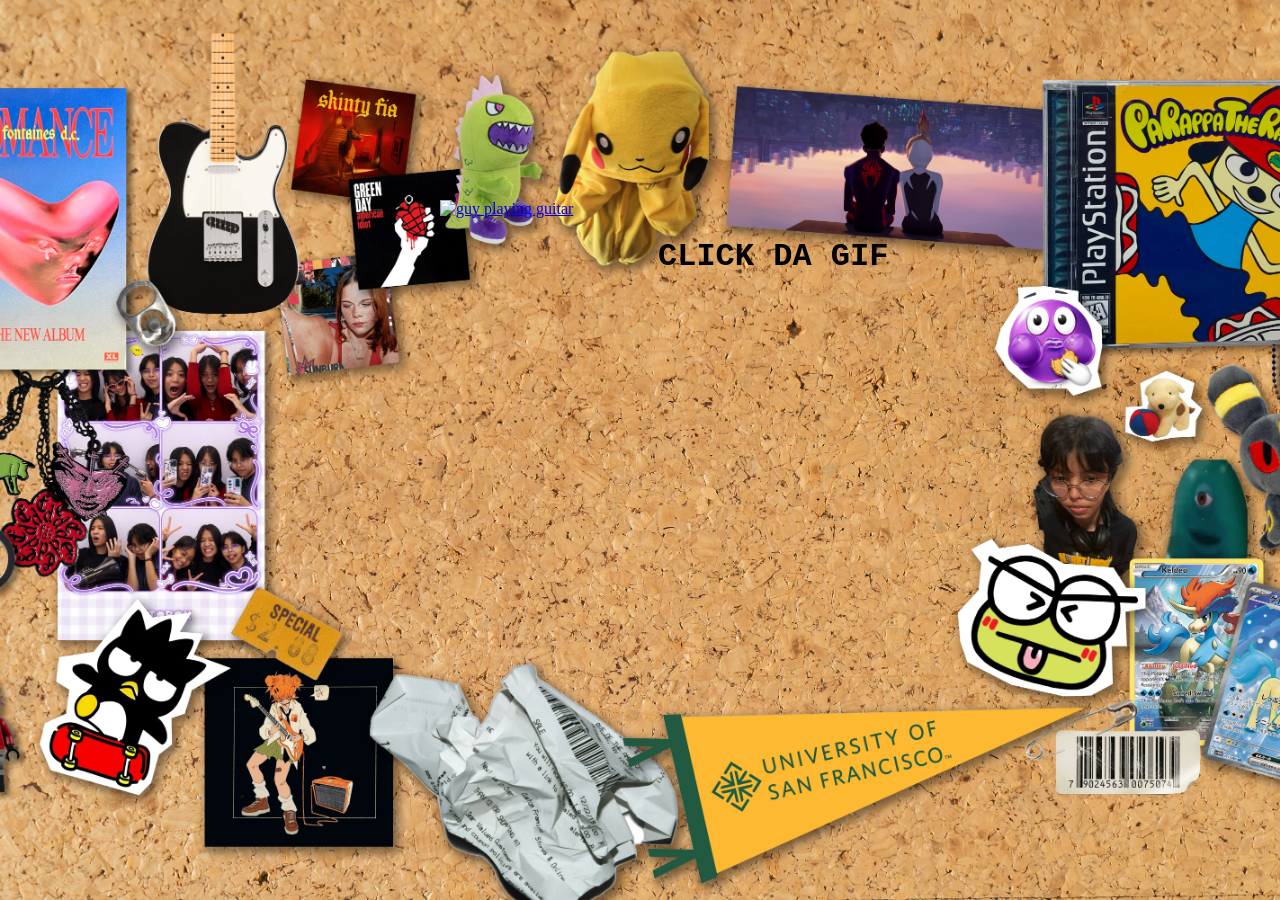
==== index.html @ 92787fba "initial file upload" ====
<!DOCTYPE html>

<html>
    <head>
        <meta charset="utf-8">
        <meta http-equiv="X-UA-Compatible" content="IE=edge">
        <title>Welcome Page</title>
        <meta name="description" content="">
        <meta name="viewport" content="width=device-width, initial-scale=1">
        <link rel="stylesheet" href="splash.css">
    </head>
    <body>
        
        <a href="main.html">
            <img id="gif" src="img/guitar.gif" alt="guy playing guitar">
        </a>
        
        <h1>CLICK DA GIF</h1>

    </body>
</html>
---- splash.css ----
body{
    background-image: url(/img/boarddeco.jpg);
    background-repeat: no-repeat;
	background-attachment: fixed;
	background-position: center;
	background-size: cover;
    cursor: url("img/cursor.png"), auto;
}

#gif{
    margin: auto;
    width: 400px;
    height: auto;
    margin-top: 200px;
    align-items: center;
    display: block;  
}

h1{
    align-items: center;
    display: block;
    margin-top: 20px;
    margin-left: 650px;
    font-family: 'Courier New', Courier, monospace;
}
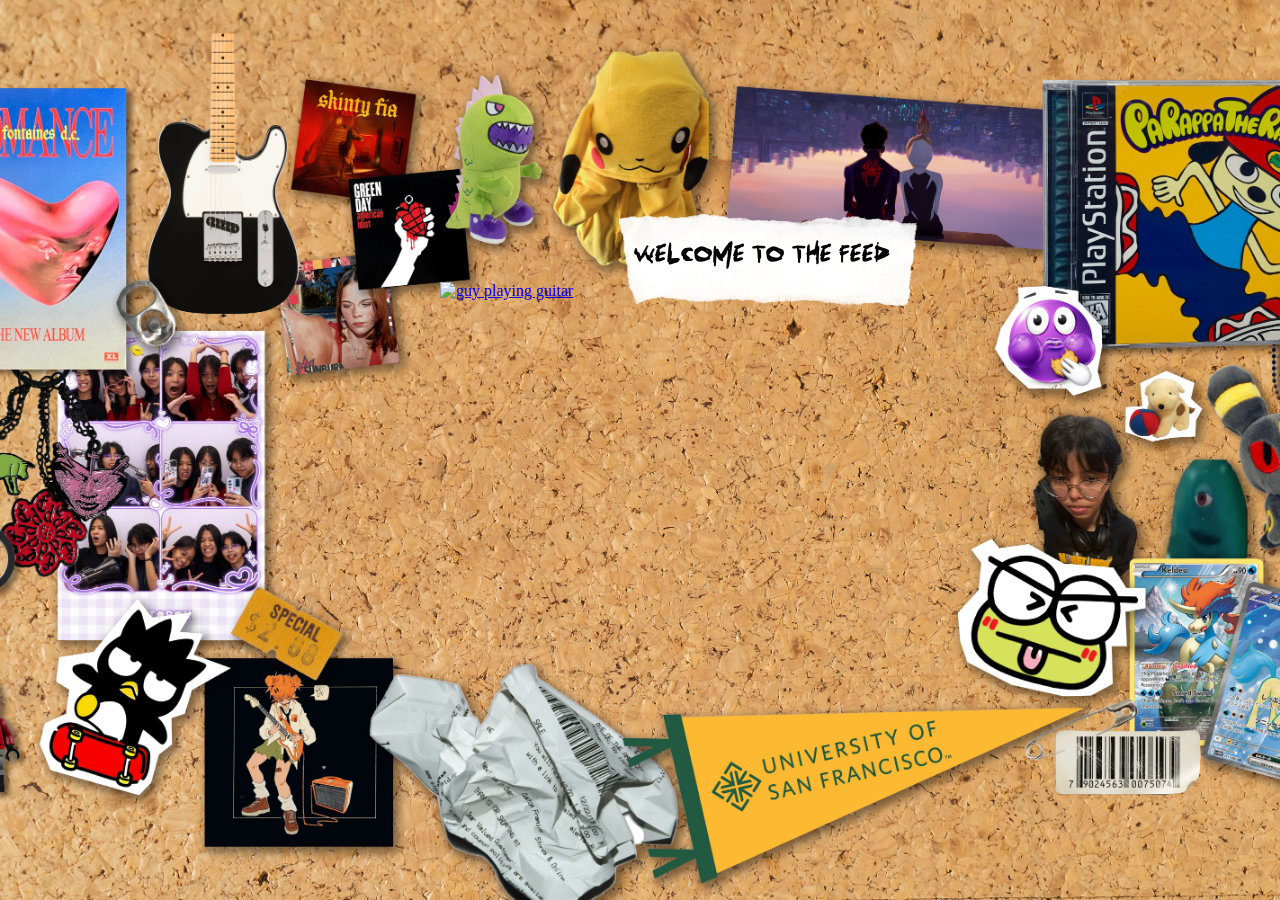
==== commit 70d522ae: "update" ====
--- a/index.html
+++ b/index.html
@@ -10,12 +10,14 @@
         <link rel="stylesheet" href="splash.css">
     </head>
     <body>
+
+        <h1>wELcOME TO THE FEED</h1>
         
+        <img id="papersplash" src="img/paper3.png" alt="piece of paper">
+
         <a href="main.html">
             <img id="gif" src="img/guitar.gif" alt="guy playing guitar">
         </a>
-        
-        <h1>CLICK DA GIF</h1>
 
     </body>
 </html>
--- a/splash.css
+++ b/splash.css
@@ -7,19 +7,54 @@
     cursor: url("img/cursor.png"), auto;
 }
 
+*{
+    cursor: url("img/cursor.png"), auto;
+}
+
 #gif{
     margin: auto;
     width: 400px;
     height: auto;
-    margin-top: 200px;
+    margin-top: 0px;
     align-items: center;
-    display: block;  
+    display: block;
+    cursor: url("img/cursor.png"), auto;
+    opacity: 0;
+    animation: fadeIn 1.0s ease-in forwards;
+}
+
+@keyframes fadeIn{
+    from{
+        opacity: 0;
+    }
+    to{
+        opacity: 1;
+    }
+}
+
+
+@font-face {
+    font-family: dirt;
+    src: url("fonts/DirtyEnough-Regular.ttf");
 }
 
 h1{
-    align-items: center;
-    display: block;
-    margin-top: 20px;
-    margin-left: 650px;
-    font-family: 'Courier New', Courier, monospace;
-}+    font-family: dirt;
+    margin-left: 625px;
+    margin-bottom: -30px;
+    margin-top: 230px;
+    position: absolute;
+    z-index: 100;
+    animation: fadeIn 1.0s ease-in forwards;
+
+}
+
+#papersplash{
+    width: 300px;
+    height: 100px;
+    margin-left: 610px;
+    margin-bottom: -30px;
+    margin-top: 200px;
+     animation: fadeIn 1.0s ease-in forwards;
+}
+
